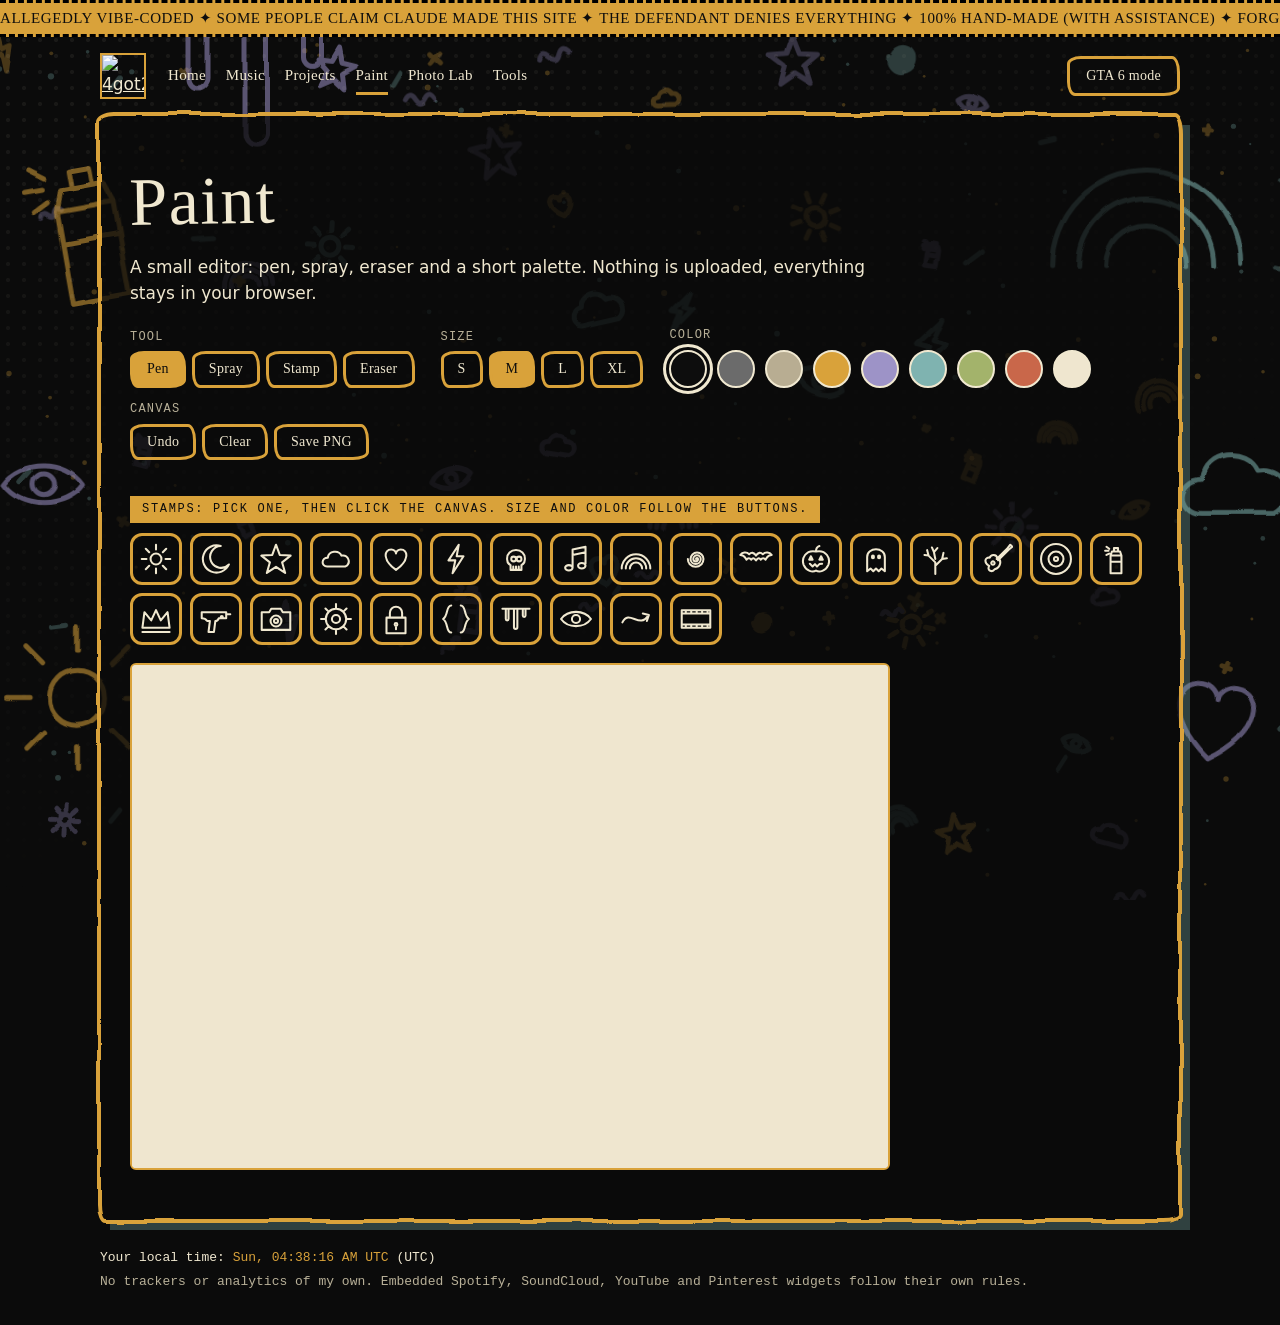
==== draw.html @ 65fba5ad "Add files via upload" ====
<!DOCTYPE html>
<html lang="en">
<head>
<meta charset="utf-8">
<meta name="viewport" content="width=device-width, initial-scale=1">
<title>Paint · 4got2name</title>
<meta name="description" content="A small paint editor in the browser.">
<link rel="icon" href="favicon.ico" sizes="any">
<link rel="icon" type="image/png" sizes="32x32" href="assets/favicon-32.png">
<link rel="apple-touch-icon" href="assets/favicon-180.png">
<link rel="preconnect" href="https://fonts.googleapis.com">
<link rel="preconnect" href="https://fonts.gstatic.com" crossorigin>
<link href="https://fonts.googleapis.com/css2?family=Patrick+Hand&family=Permanent+Marker&display=swap" rel="stylesheet">
<link rel="stylesheet" href="site.css?v=20261121">
<script src="figures.js?v=20261121"></script>
<script src="site.js?v=20261121"></script>
</head>
<body data-page="draw">
<a class="skip" href="#main">Skip to content</a>
<div class="ticker" id="ticker" aria-hidden="true"></div>
<header class="top">
  <a class="brand" href="index.html"><img src="assets/logo-main.png" alt="4got2name, home" width="46" height="46"></a>
  <nav aria-label="Pages">
    <a href="index.html">Home</a>
    <a href="music.html">Music</a>
    <a href="projects.html">Projects</a>
    <a href="draw.html" aria-current="page">Paint</a>
    <a href="lab.html">Photo Lab</a>
    <a href="tools.html">Tools</a>
  </nav>
</header>

<main id="main" class="sheet">
  <h1>Paint</h1>
  <p class="lead">A small editor: pen, spray, eraser and a short palette. Nothing is uploaded, everything stays in your browser.</p>

  <div class="tools" role="toolbar" aria-label="Drawing tools">
    <div class="tgroup">
      <span class="tlabel">Tool</span>
      <div class="seg">
        <button type="button" data-tool="pen" aria-pressed="true">Pen</button>
        <button type="button" data-tool="spray" aria-pressed="false">Spray</button>
        <button type="button" data-tool="stamp" aria-pressed="false">Stamp</button>
        <button type="button" data-tool="eraser" aria-pressed="false">Eraser</button>
      </div>
    </div>
    <div class="tgroup">
      <span class="tlabel">Size</span>
      <div class="seg sizes" role="group" aria-label="Size">
        <button type="button" data-size="2" aria-pressed="false">S</button>
        <button type="button" data-size="5" aria-pressed="true">M</button>
        <button type="button" data-size="10" aria-pressed="false">L</button>
        <button type="button" data-size="18" aria-pressed="false">XL</button>
      </div>
    </div>
    <div class="tgroup">
      <span class="tlabel">Color</span>
      <div class="palette" id="palette" role="group" aria-label="Colors"></div>
    </div>
    <div class="tgroup">
      <span class="tlabel">Canvas</span>
      <div class="seg">
        <button type="button" id="undo">Undo</button>
        <button type="button" id="clear">Clear</button>
        <button type="button" id="save">Save PNG</button>
      </div>
    </div>
  </div>
  <p class="label" style="margin-top:22px">Stamps: pick one, then click the canvas. Size and color follow the buttons.</p>
  <div class="stamps" id="stamps" role="group" aria-label="Stamps"></div>
  <canvas id="paint" width="960" height="640" role="img" aria-label="Drawing canvas" style="margin-top:18px"></canvas>

</main>

<footer class="foot">
  <p class="clock">Your local time: <time id="clock"></time> <span id="tz"></span></p>
  <p>No trackers or analytics of my own. Embedded Spotify, SoundCloud, YouTube and Pinterest widgets follow their own rules.</p>
</footer>

<script src="config.js?v=20261121"></script>
<script src="lib.js?v=20261121"></script>
<script src="draw.js?v=20261121"></script>
</body>
</html>
---- site.css ----
/* Paint theme only for now: black canvas, wobbly marker lines. Night and Core were removed on request.
   No pure white anywhere in the UI. Accent is a single muted tone that changes smoothly (@property + transition). */
@property --accent {
  syntax: "<color>";
  inherits: true;
  initial-value: #d9a23a;
}

:root {
  --bg: #0b0b0b;
  --panel: rgba(12, 12, 12, 0.74);
  --panel2: rgba(28, 28, 28, 0.8);
  --field: #151515;
  --text: #f0e8d0;
  --muted: #b8b098;
  --line: var(--accent);
  --on-accent: #0d0d0d;
  --c2: #7fb3b0;
  --c3: #9d93c7;
  --accent: #d9a23a;
  --display: "Permanent Marker", "Comic Sans MS", "Chalkboard SE", cursive;
  --body: "Trebuchet MS", "Segoe UI", system-ui, sans-serif;
  --hand: "Patrick Hand", "Comic Sans MS", "Chalkboard SE", cursive;
  --mono: ui-monospace, "Cascadia Mono", Consolas, "Courier New", monospace;
  --h1: clamp(38px, 6.4vw, 68px);
  --caps: none;
  --ls: 0.02em;
  --py: 44px;
  --px: 30px;
  transition: --accent 1.6s ease;
}


* { box-sizing: border-box; }
[hidden] { display: none !important; }

html { background: var(--bg); scroll-behavior: smooth; transition: background-color 0.6s ease; }
body {
  margin: 0;
  color: var(--text);
  font: 17px/1.55 var(--body);
  min-height: 100vh;
  transition: color 0.5s ease;
}

a { color: inherit; }
:focus-visible { outline: 3px solid var(--text); outline-offset: 2px; box-shadow: 0 0 0 6px var(--accent); }

.skip { position: absolute; left: -999px; top: 8px; z-index: 300; }
.skip:focus { left: 12px; background: var(--text); color: var(--bg); padding: 8px 12px; }

/* ---------- background doodles ---------- */
.scene { position: fixed; inset: 0; z-index: -1; pointer-events: none; overflow: hidden; }
.scene > svg { position: absolute; inset: 0; width: 100%; height: 100%; }
.s-paint * { vector-effect: non-scaling-stroke; }

/* ---------- ticker ---------- */
.ticker {
  overflow: hidden;
  background: var(--accent);
  color: var(--on-accent);
  font: 12px/1 var(--mono);
  letter-spacing: 0.12em;
  white-space: nowrap;
  transition: background-color 0.5s ease, color 0.5s ease;
}
.ticker:empty { display: none; }
.ticker .track { display: inline-flex; animation: scroll 90s linear infinite; }
.ticker span { padding: 8px 0; }
@keyframes scroll { to { transform: translateX(-50%); } }
.ticker { font-family: var(--display); font-size: 15px; letter-spacing: 0.04em; border-top: 3px dashed #000; border-bottom: 3px dashed #000; }

/* ---------- header ---------- */
.top {
  width: min(1080px, 100% - 32px);
  margin: 0 auto;
  padding: 16px 0;
  display: flex;
  flex-wrap: wrap;
  align-items: center;
  gap: 12px 22px;
}
.brand img { display: block; width: 46px; height: 46px; border: 2px solid var(--line); transition: border-color 0.5s ease; }
.top nav { display: flex; flex-wrap: wrap; gap: 4px 20px; }
.top nav a {
  font: 400 15px/1.2 var(--display);
  letter-spacing: var(--ls);
  text-transform: var(--caps);
  text-decoration: none;
  padding: 8px 0;
  border-bottom: 3px solid transparent;
  transition: border-color 0.4s ease;
}
.top nav a:hover, .top nav a[aria-current="page"] { border-bottom-color: var(--accent); }


/* ---------- panels ---------- */
.sheet {
  position: relative;
  width: min(1080px, 100% - 32px);
  margin: 0 auto;
  background: var(--panel);
  color: var(--text);
  padding: var(--py) var(--px) calc(var(--py) + 6px);
  transition: background-color 0.5s ease, border-color 0.5s ease, color 0.5s ease;
}

/* wobbly hand-drawn outline: a filtered pseudo-element, so text and form controls stay crisp */
:is(.sheet, .cards a, .cards .soon div, .tool, .tv, #gh-list li, .unset, fieldset)::before {
  content: "";
  position: absolute;
  inset: -3px;
  border: 4px solid var(--accent);
  border-radius: 18px 9px 20px 8px / 10px 20px 8px 18px;
  filter: url(#wobble);
  pointer-events: none;
}
:is(.cards a, .cards .soon div, .tool, .tv, #gh-list li, .unset, fieldset) { position: relative; border-radius: 14px; }
.cards li:nth-child(even) :is(a, div)::before, .tool:nth-of-type(even)::before { border-color: var(--c2); }
.cards li:nth-child(3n) :is(a, div)::before { border-color: var(--c3); }

.label { margin: 0; font: 12px/1.3 var(--mono); letter-spacing: 0.14em; text-transform: uppercase; color: var(--muted); }
h1 { font: 400 var(--h1)/1.1 var(--display); letter-spacing: var(--ls); text-transform: var(--caps); margin: 6px 0 14px; word-break: break-word; }
@keyframes pulse { 50% { opacity: 0.55; } }
h2 {
  font: 400 22px/1.25 var(--display);
  letter-spacing: var(--ls);
  text-transform: var(--caps);
  margin: 40px 0 16px;
  padding-bottom: 8px;
  border-bottom: 2px solid var(--line);
  transition: border-color 0.5s ease;
}
h2 { border-bottom: 4px solid var(--accent); width: fit-content; max-width: 100%; border-radius: 4px; }
.lead { max-width: 68ch; margin: 0 0 8px; }
.note { margin: 10px 0 0; min-height: 1.5em; font: 14px/1.4 var(--mono); }

/* ---------- buttons and fields ---------- */
button, .btn {
  display: inline-block;
  font: 400 14px/1.2 var(--display);
  letter-spacing: var(--ls);
  color: var(--text);
  background: transparent;
  border: 2px solid var(--line);
  border-radius: 999px;
  padding: 9px 16px;
  cursor: pointer;
  text-decoration: none;
  transition: background-color 0.3s ease, color 0.3s ease, border-color 0.5s ease;
}
button:hover, .btn:hover { background: var(--accent); color: var(--on-accent); border-color: var(--accent); }
button:active, .btn:active { transform: translateY(1px); }
button[aria-pressed="true"] { background: var(--accent); color: var(--on-accent); border-color: var(--accent); }
button:disabled { opacity: 0.4; cursor: not-allowed; background: transparent; color: var(--text); border-color: var(--line); }
:is(button, .btn) { border-width: 3px; border-radius: 14px 8px 16px 8px / 8px 16px 8px 14px; }

input, select, textarea {
  width: 100%;
  font: 15px/1.4 var(--body);
  color: var(--text);
  background: var(--field);
  border: 2px solid var(--line);
  border-radius: 8px;
  padding: 8px 10px;
  transition: background-color 0.5s ease, border-color 0.5s ease, color 0.5s ease;
}
textarea { font-family: var(--mono); font-size: 14px; min-height: 110px; resize: vertical; }
input[type="range"] { padding: 0; accent-color: var(--accent); background: transparent; border: 0; }
input[type="radio"], input[type="checkbox"] { width: auto; accent-color: var(--accent); }
input[type="file"] { padding: 8px; }
.field { display: grid; gap: 4px; margin-bottom: 14px; font: 12px/1.3 var(--mono); letter-spacing: 0.08em; text-transform: uppercase; }
.field output { font-weight: 700; }
fieldset { border: 2px solid var(--line); border-radius: 8px; margin: 0 0 14px; padding: 10px 12px; transition: border-color 0.5s ease; }
fieldset { border: 0; padding: 14px; }
legend { font: 12px/1.3 var(--mono); letter-spacing: 0.08em; text-transform: uppercase; padding: 0 6px; }
fieldset label { display: block; padding: 3px 0; cursor: pointer; }
.row { display: flex; flex-wrap: wrap; gap: 8px; align-items: center; }

.unset { margin: 0; padding: 14px; border: 2px dashed var(--line); border-radius: 8px; color: var(--muted); }
.unset { border: 0; }

/* ---------- home ---------- */
.profile { display: grid; grid-template-columns: auto 1fr; gap: 20px 40px; align-items: center; }
.avatar { position: relative; width: 200px; height: 200px; }
.avatar img { width: 100%; height: 100%; display: block; border-radius: 4px; }
.avatar::before { content: ""; position: absolute; inset: -5px; border: 4px solid var(--accent); border-radius: 14px 7px 15px 6px / 8px 15px 7px 13px; filter: url(#wobble); pointer-events: none; transition: border-color 0.5s ease; }
.bio { margin: 0 0 18px; font-size: 20px; max-width: 40ch; }
.hub { display: flex; flex-wrap: wrap; gap: 10px; }
.hub:empty { display: none; }

.cards { list-style: none; margin: 0; padding: 0; display: grid; grid-template-columns: repeat(auto-fit, minmax(190px, 1fr)); gap: 18px; }
/* Cards: the fill lives in the same filtered ::before as the wobbly outline, so on hover the fill and the border are one shape. */
.cards :is(a, .soon div) {
  position: relative;
  isolation: isolate;
  display: block;
  height: 100%;
  padding: 16px;
  background: none;
  border: 0;
  text-decoration: none;
  transition: color 0.4s ease;
}
.cards :is(a, .soon div)::before {
  z-index: -1;
  background: var(--panel2);
  transition: background-color 0.4s ease, border-color 0.5s ease;
}
.cards a:hover, .cards a:focus-visible { color: var(--on-accent); }
.cards a:hover::before, .cards a:focus-visible::before { background: var(--accent); }
.cards a:focus-visible { outline: none; }
.cards a:focus-visible::before { outline: 3px solid var(--text); outline-offset: 3px; }
.cards .soon div::before { border-style: dashed; }
.cards .soon div { color: var(--muted); }
.card-logo { display: block; width: 56px; height: 56px; margin-bottom: 8px; color: var(--accent); filter: url(#wobble-s); transition: color 0.4s ease; }
.cards a:hover .card-logo, .cards a:focus-visible .card-logo { color: var(--on-accent); }
.cards .soon .card-logo { opacity: 0.55; color: var(--muted); }
.cards .label { color: inherit; }
.cards strong { display: block; margin: 4px 0 6px; font: 400 19px/1.25 var(--display); letter-spacing: var(--ls); text-transform: var(--caps); }
.cards span { font-size: 15px; }

/* ---------- music ---------- */
.tv { position: relative; background: var(--panel2); border: 2px solid var(--line); border-radius: 12px; padding: 14px; transition: border-color 0.5s ease; }
.tv { border: 0; }
.screen { position: relative; min-height: 352px; display: grid; background: #070707; border: 2px solid #3a3a3a; border-radius: 6px; overflow: hidden; }
.player { display: grid; }
.player iframe { width: 100%; height: 352px; border: 0; display: block; }
.player .unset { align-self: center; margin: 16px; }
.screen canvas { position: absolute; inset: 0; width: 100%; height: 100%; }
.tv-ctl { display: flex; align-items: center; gap: 10px; margin-top: 14px; }
.channels { display: flex; flex-wrap: wrap; gap: 8px; flex: 1; }

/* ---------- projects ---------- */
#gh-list ul { list-style: none; padding: 0; margin: 0; display: grid; gap: 14px; }
#gh-list li { position: relative; border: 2px solid var(--line); border-radius: 10px; padding: 12px 14px; background: var(--panel2); }
#gh-list li { border: 0; }
#gh-list li a { font: 400 17px/1.3 var(--display); word-break: break-word; }
#gh-list li p { margin: 6px 0 0; }
#gh-list li small { font: 12px var(--mono); color: var(--muted); }
#yt-body iframe { width: 100%; max-width: 720px; aspect-ratio: 16 / 9; border: 2px solid var(--line); border-radius: 8px; display: block; background: #070707; }
.pin-link, #yt-body p { margin: 14px 0 0; }
.boards { display: flex; flex-wrap: wrap; gap: 8px; margin-bottom: 14px; }
#pin-embed { max-width: 100%; overflow-x: auto; padding: 12px; background: #efe6cf; color: #1a1208; border-radius: 14px; }
#pin-embed:empty { display: none; }
#pin-embed .unset { color: #4a3c22; }

/* ---------- editors ---------- */
.editor { display: grid; grid-template-columns: 280px 1fr; gap: 28px; align-items: start; margin-top: 18px; }
.stage { min-width: 0; }
.stage canvas, #paint { width: 100%; height: auto; display: block; border: 2px solid var(--line); border-radius: 6px; background: #efe6cf; touch-action: none; transition: border-color 0.5s ease; }
#paint { max-width: 760px; aspect-ratio: 3 / 2; cursor: crosshair; }
.palette { display: flex; flex-wrap: wrap; gap: 10px; margin-top: 14px; }
.palette button { width: 38px; height: 38px; padding: 0; border-radius: 50%; border: 2px solid var(--text); }
.palette button[aria-pressed="true"] { outline: 3px solid var(--text); outline-offset: 3px; }
.sizes { display: inline-flex; gap: 6px; }
.tools { display: flex; flex-wrap: wrap; gap: 14px 26px; align-items: flex-end; margin: 22px 0 14px; }
.tgroup { display: grid; gap: 6px; }
.tlabel { font: 12px/1.3 var(--mono); letter-spacing: 0.1em; text-transform: uppercase; color: var(--muted); }
.tools .seg { flex-wrap: wrap; }
.tools .palette { margin: 0; align-items: center; }
.drop-on { outline: 3px dashed var(--text); outline-offset: 6px; }

/* ---------- tools ---------- */
.tool { position: relative; background: var(--panel2); border: 2px solid var(--line); border-radius: 12px; padding: 18px; margin-bottom: 20px; }
.tool { border: 0; }
.tool h2 { margin-top: 0; }
.tool .cols { display: grid; grid-template-columns: 1fr 1fr; gap: 16px; }
pre.out { font: 13px/1.4 var(--mono); word-break: break-all; white-space: pre-wrap; margin: 0; background: var(--field); border: 2px solid var(--line); border-radius: 8px; padding: 10px; min-height: 60px; }
.err { color: #e8a18a; font-weight: 600; }

/* ---------- intro (once per session) ---------- */
.intro { position: fixed; inset: 0; z-index: 200; display: grid; place-items: center; background: var(--bg); transition: opacity 0.35s ease; }
.intro.out { opacity: 0; }
.intro-card { display: grid; gap: 14px; justify-items: center; padding: 24px 28px; background: var(--panel2); border: 2px solid var(--accent); border-radius: 10px; width: min(86vw, 340px); }
.intro-card img { width: 110px; height: 110px; border: 2px solid var(--line); }
.intro-card p { margin: 0; font: 13px var(--mono); letter-spacing: 0.1em; text-transform: uppercase; }
.intro .bar { width: 100%; height: 14px; border: 2px solid var(--line); border-radius: 8px; overflow: hidden; }
.intro .bar i { display: block; height: 100%; background: var(--accent); animation: load 1.4s ease-out forwards; }
@keyframes load { from { width: 0; } to { width: 100%; } }

/* ---------- footer ---------- */
.foot { width: min(1080px, 100% - 32px); margin: 28px auto 32px; font: 13px/1.6 var(--mono); color: var(--muted); }
.foot p { margin: 0 0 4px; }
.foot .clock { color: var(--text); }
.foot time { color: var(--accent); }

@media (max-width: 860px) {
  :root { --py: 28px; --px: 20px; }
  .profile { grid-template-columns: 1fr; }
  .avatar { width: 140px; height: 140px; }
  .editor { grid-template-columns: 1fr; }
  .tool .cols { grid-template-columns: 1fr; }
  .screen, .player iframe { min-height: 260px; height: 260px; }
}

@media (prefers-reduced-motion: reduce) {
  *, *::before, *::after { animation: none !important; transition: none !important; scroll-behavior: auto !important; }
}
/* ---------- underground-comic touches ---------- */
.scene::after {
  content: "";
  position: absolute;
  inset: 0;
  background: radial-gradient(circle at center, rgba(240, 232, 208, 0.07) 1.8px, transparent 2.4px) 0 0 / 16px 16px;
  -webkit-mask-image: linear-gradient(160deg, #000, transparent 70%);
  mask-image: linear-gradient(160deg, #000, transparent 70%);
}
.sheet { box-shadow: 10px 10px 0 color-mix(in srgb, var(--c2) 32%, transparent); }
h1 { transform: rotate(-1deg); transform-origin: left bottom; }
.profile .label, main > .label { display: inline-flex; align-items: center; width: fit-content; max-width: 100%; background: var(--accent); color: var(--on-accent); padding: 6px 12px; line-height: 1.2; }
main > p.label + h1 { margin-top: 12px; }

/* hand-written placeholder and status text */
.unset, .note, input::placeholder, textarea::placeholder, #empty { font-family: var(--hand); font-size: 20px; letter-spacing: 0.01em; }
.note { min-height: 1.6em; }
.note:empty { min-height: 0; margin: 0; }

/* social icons: plain brand-colored glyphs on a dark tile */
.social {
  display: grid;
  place-items: center;
  width: 64px;
  height: 64px;
  padding: 14px;
  background: #181818;
  border: 2px solid rgba(240, 232, 208, 0.18);
  border-radius: 16px;
  text-decoration: none;
  color: var(--text);
  font: 13px var(--display);
  transition: transform 0.2s ease, border-color 0.3s ease, box-shadow 0.3s ease;
}
.social svg { width: 100%; height: 100%; display: block; }
.social:hover, .social:focus-visible { transform: translateY(-3px); border-color: var(--brand, var(--accent)); box-shadow: 0 6px 0 color-mix(in srgb, var(--brand, var(--accent)) 45%, transparent); }

/* paint stamps */
.stamps { display: flex; flex-wrap: wrap; gap: 8px; margin-top: 10px; }
.stamps button { width: 52px; height: 52px; padding: 6px; border-radius: 12px; }
.stamps svg { width: 100%; height: 100%; fill: none; stroke: currentColor; stroke-width: 6; stroke-linecap: round; stroke-linejoin: round; }

/* ---------- tools page ---------- */
.toolnav { display: flex; flex-wrap: wrap; gap: 8px; margin: 22px 0 20px; }
.tool h3 { font: 400 18px/1.3 var(--display); margin: 22px 0 10px; }
.seg { display: inline-flex; gap: 6px; }
.seg button { padding: 7px 14px; }
.enc-bar { display: flex; flex-wrap: wrap; gap: 12px 28px; margin-bottom: 14px; }
.enc-grid { display: grid; grid-template-columns: minmax(0, 1fr) auto minmax(0, 1fr); gap: 12px; align-items: stretch; }
.pane { display: flex; flex-direction: column; min-width: 0; }
.pane-h { display: flex; justify-content: space-between; align-items: baseline; gap: 10px; font: 12px/1.3 var(--mono); letter-spacing: 0.08em; text-transform: uppercase; padding: 7px 12px; background: var(--accent); color: var(--on-accent); border-radius: 8px 8px 0 0; transition: background-color 0.5s ease, color 0.5s ease; }
.pane textarea, .pane pre.out { flex: 1; min-height: 210px; margin: 0; border-radius: 0 0 8px 8px; }
.swap { align-self: center; width: 48px; height: 48px; padding: 0; border-radius: 50%; font-size: 22px; line-height: 1; }
.qr-grid { display: grid; grid-template-columns: minmax(0, 1fr) minmax(0, 1fr); gap: 24px; align-items: start; }
.qr-box { max-width: 380px; }
.qr-box svg { display: block; width: 100%; height: auto; border-radius: 8px; }
.color-row { display: flex; gap: 12px; align-items: end; }
input[type="color"] { width: 56px; height: 56px; flex: none; padding: 3px; border-radius: 10px; cursor: pointer; }
.values { display: grid; gap: 8px; margin: 14px 0; }
.value-row { display: grid; grid-template-columns: 56px minmax(0, 1fr) auto; gap: 10px; align-items: center; }
.value-row b { font: 12px var(--mono); letter-spacing: 0.08em; }
.value-row code { font: 14px/1.4 var(--mono); word-break: break-all; }
.value-row button { padding: 5px 12px; font-size: 12px; }
.contrast-grid, .contrast-out { display: grid; grid-template-columns: 1fr 1fr; gap: 16px; align-items: start; }
.contrast-out { margin-top: 14px; }
.sample { padding: 20px; border-radius: 10px; border: 2px solid var(--line); font: 18px/1.4 var(--body); }
.ratio { margin: 0 0 8px; font: 400 44px/1.1 var(--display); }
.badges { display: flex; flex-wrap: wrap; gap: 8px; }
.badge { font: 13px/1.2 var(--mono); padding: 5px 11px; border-radius: 999px; border: 2px solid; }
.badge.pass { color: #a3b36b; }
.badge.fail { color: #e8a18a; }
.inline { display: inline-flex; gap: 8px; align-items: center; font: 13px var(--mono); }
.inline select { width: auto; padding: 5px 8px; }
.pal-img { max-width: 100%; height: auto; display: block; border: 2px solid var(--line); border-radius: 8px; }
.swatches { display: grid; grid-template-columns: repeat(auto-fit, minmax(120px, 1fr)); gap: 10px; margin-top: 16px; }
.swatches:empty { display: none; }
.swatch { display: grid; align-content: end; justify-items: start; gap: 2px; height: 100px; padding: 10px; border: 2px solid rgba(240, 232, 208, 0.35); border-radius: 12px; font: 13px var(--mono); text-align: left; }
button.swatch:hover { outline: 3px solid var(--text); outline-offset: 2px; }

@media (max-width: 860px) {
  .enc-grid, .qr-grid, .contrast-grid, .contrast-out { grid-template-columns: 1fr; }
  .swap { justify-self: center; transform: rotate(90deg); }
}

/* ---------- fonts ---------- */
/* Pricedown Black (Typodermic Fonts), the typeface of the GTA wordmark, supplied by the site owner and used unmodified. */
@font-face { font-family: "Pricedown"; src: url("fonts/Pricedown_Bl.otf") format("opentype"); font-weight: 400; font-style: normal; font-display: swap; }

/* ---------- theme switch ---------- */
.themebtn { margin-left: auto; }
.gta-scene { display: none; }

/* ---------- GTA 6 mode: sunset, palms, white frames, no color changes ---------- */
html[data-theme="gta"] {
  --bg: #14052b;
  --panel: rgba(22, 6, 44, 0.7);
  --panel2: rgba(255, 255, 255, 0.07);
  --field: rgba(12, 2, 26, 0.85);
  --text: #ffffff;
  --muted: #eadcff;
  --accent: #ffffff;
  --on-accent: #1a0633;
  --c2: #ffffff;
  --c3: #ffffff;
  --display: "Pricedown", Impact, "Arial Black", sans-serif;
  --caps: uppercase;
  --ls: 0.01em;
}
html[data-theme="gta"] .scene { display: none; }
/* the sky lives in the fixed layer, not in the html background: `background-attachment: fixed` is unreliable on iOS */
html[data-theme="gta"] .gta-scene { display: block; position: fixed; inset: 0; z-index: -1; pointer-events: none; overflow: hidden; background: linear-gradient(180deg, #12042b 0%, #3a0a63 30%, #9a1d8f 52%, #ff4f8b 70%, #ff9a52 86%, #ffd07a 100%); }
html[data-theme="gta"] .gta-scene > svg { position: absolute; inset: 0; width: 100%; height: 100%; }
html[data-theme="gta"] :is(.sheet, .cards a, .cards .soon div, .tool, .tv, #gh-list li, .unset, fieldset)::before { filter: none; inset: 0; border: 3px solid #fff; border-radius: 4px; }
html[data-theme="gta"] .cards .soon div::before { border-style: dashed; }
html[data-theme="gta"] .sheet { box-shadow: 8px 8px 0 rgba(255, 255, 255, 0.16); }
html[data-theme="gta"] :is(button, .btn) { border-radius: 6px; }
html[data-theme="gta"] h1 { transform: none; text-shadow: 3px 3px 0 rgba(0, 0, 0, 0.45); }
html[data-theme="gta"] h2 { border-radius: 0; }
html[data-theme="gta"] .ticker { border-top: 0; border-bottom: 3px solid #fff; }
html[data-theme="gta"] .card-logo { filter: none; }
html[data-theme="gta"] .social { background: rgba(255, 255, 255, 0.08); border-color: #fff; }
html[data-theme="gta"] .social path { fill: #fff; transition: fill 0.2s ease; }
html[data-theme="gta"] .social:hover path, html[data-theme="gta"] .social:focus-visible path { fill: var(--brand); }
html[data-theme="gta"] .social:hover, html[data-theme="gta"] .social:focus-visible { border-color: #fff; box-shadow: 0 6px 0 rgba(255, 255, 255, 0.3); }
html[data-theme="gta"] #yt-body iframe { border-color: #fff; }
html[data-theme="gta"] .avatar::before { inset: -3px; border: 3px solid #fff; border-radius: 0; filter: none; }
html[data-theme="gta"] .avatar img { border-radius: 0; }

/* ---------- photo lab controls ---------- */
input[type="file"] { padding: 6px; font: 13px/1.3 var(--mono); color: var(--muted); cursor: pointer; }
input[type="file"]::file-selector-button { margin-right: 10px; font: 12px/1 var(--mono); letter-spacing: 0.08em; text-transform: uppercase; color: var(--text); background: transparent; border: 2px solid var(--line); border-radius: 8px; padding: 7px 11px; cursor: pointer; transition: background-color 0.3s ease, color 0.3s ease; }
input[type="file"]::file-selector-button:hover { background: var(--accent); color: var(--on-accent); }
#modes { border: 0; padding: 0; margin: 0 0 14px; min-width: 0; }
#modes::before { display: none; }
#modes legend { padding: 0; margin: 0 0 6px; }
.chips { display: flex; flex-wrap: wrap; gap: 8px; }
.chips label { position: relative; display: inline-block; padding: 7px 12px; font: 400 15px/1.2 var(--hand); border: 2px solid var(--line); border-radius: 10px; cursor: pointer; transition: background-color 0.3s ease, color 0.3s ease; }
.chips input { position: absolute; opacity: 0; width: 1px; height: 1px; margin: 0; pointer-events: none; }
.chips label:has(input:checked) { background: var(--accent); color: var(--on-accent); }
.chips label:has(input:focus-visible) { outline: 3px solid var(--text); outline-offset: 2px; }
.chips label:hover { background: color-mix(in srgb, var(--accent) 30%, transparent); }
.chips label:has(input:checked):hover { background: var(--accent); }

/* ---------- own tracks (music page) ---------- */
.own { display: grid; gap: 14px; margin-top: 12px; }
.track iframe { width: 100%; height: 166px; border: 2px solid var(--line); border-radius: 8px; display: block; background: #070707; }
html[data-theme="gta"] #pin-embed { background: #fff; color: #1a0633; border-radius: 0; }
html[data-theme="gta"] #pin-embed .unset { color: #1a0633; }

/* GTA mode: neon glow on hover/focus, larger type (Pricedown has a small x-height), decorative double line under the ticker */
html[data-theme="gta"] :is(button, .btn) { font-size: 18px; letter-spacing: 0.02em; }
html[data-theme="gta"] .top nav a { font-size: 20px; }
html[data-theme="gta"] h2 { font-size: 28px; }
html[data-theme="gta"] .cards strong { font-size: 24px; }
html[data-theme="gta"] .ticker { font-size: 19px; border: 0; margin-bottom: 9px; box-shadow: 0 5px 0 #14052b, 0 8px 0 #fff; }
html[data-theme="gta"] .label, html[data-theme="gta"] .tlabel { font-size: 13px; }
html[data-theme="gta"] :is(button, .btn, .social):is(:hover, :focus-visible) { box-shadow: 0 0 10px #fff, 0 0 26px rgba(255, 255, 255, 0.55); }
html[data-theme="gta"] .social:is(:hover, :focus-visible) { box-shadow: 0 0 12px #fff, 0 0 30px rgba(255, 255, 255, 0.6); }
html[data-theme="gta"] .cards a:is(:hover, :focus-visible)::before { box-shadow: 0 0 14px #fff, 0 0 34px rgba(255, 255, 255, 0.6); }
html[data-theme="gta"] .brand img:hover { box-shadow: 0 0 12px #fff, 0 0 28px rgba(255, 255, 255, 0.55); }
html[data-theme="gta"] .top nav a:is(:hover, :focus-visible) { text-shadow: 0 0 10px #fff, 0 0 22px rgba(255, 255, 255, 0.7); }
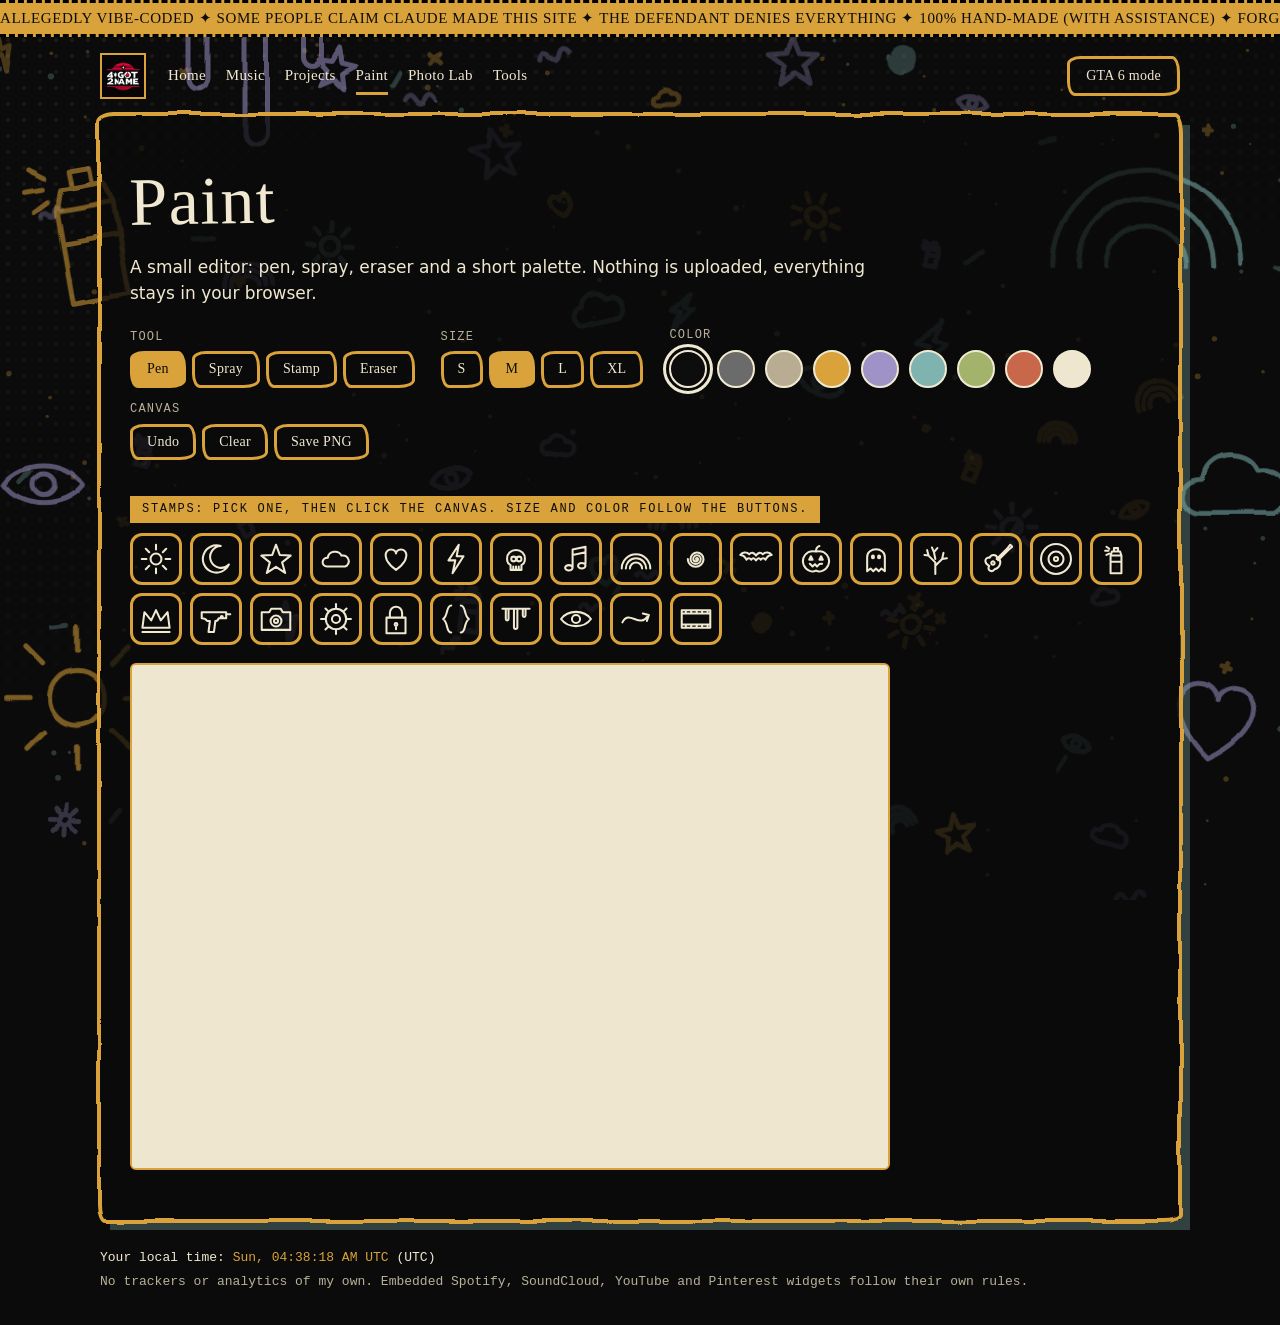
==== commit db6ba334: "Add files via upload" ====
--- a/draw.html
+++ b/draw.html
@@ -11,9 +11,9 @@
 <link rel="preconnect" href="https://fonts.googleapis.com">
 <link rel="preconnect" href="https://fonts.gstatic.com" crossorigin>
 <link href="https://fonts.googleapis.com/css2?family=Patrick+Hand&family=Permanent+Marker&display=swap" rel="stylesheet">
-<link rel="stylesheet" href="site.css?v=20261121">
-<script src="figures.js?v=20261121"></script>
-<script src="site.js?v=20261121"></script>
+<link rel="stylesheet" href="site.css?v=20261121b">
+<script src="figures.js?v=20261121b"></script>
+<script src="site.js?v=20261121b"></script>
 </head>
 <body data-page="draw">
 <a class="skip" href="#main">Skip to content</a>
@@ -77,8 +77,8 @@
   <p>No trackers or analytics of my own. Embedded Spotify, SoundCloud, YouTube and Pinterest widgets follow their own rules.</p>
 </footer>
 
-<script src="config.js?v=20261121"></script>
-<script src="lib.js?v=20261121"></script>
-<script src="draw.js?v=20261121"></script>
+<script src="config.js?v=20261121b"></script>
+<script src="lib.js?v=20261121b"></script>
+<script src="draw.js?v=20261121b"></script>
 </body>
 </html>
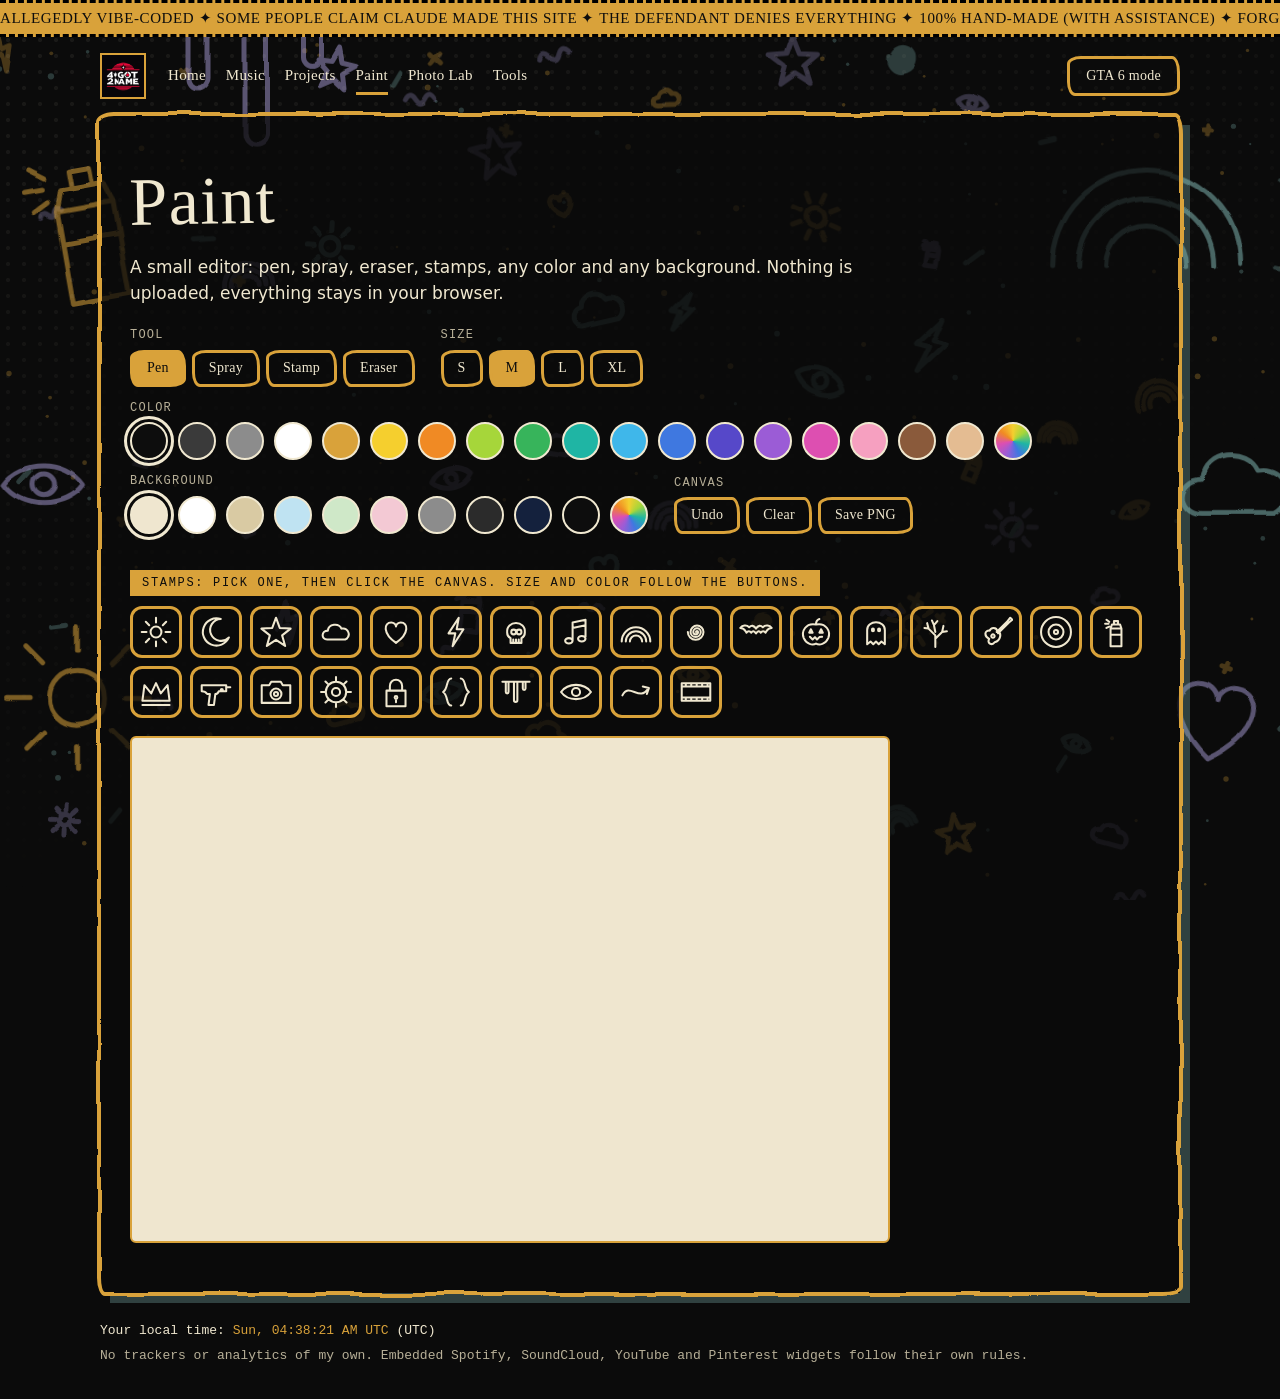
==== commit e2d2f791: "Add files via upload" ====
--- a/draw.html
+++ b/draw.html
@@ -11,9 +11,9 @@
 <link rel="preconnect" href="https://fonts.googleapis.com">
 <link rel="preconnect" href="https://fonts.gstatic.com" crossorigin>
 <link href="https://fonts.googleapis.com/css2?family=Patrick+Hand&family=Permanent+Marker&display=swap" rel="stylesheet">
-<link rel="stylesheet" href="site.css?v=20261121b">
-<script src="figures.js?v=20261121b"></script>
-<script src="site.js?v=20261121b"></script>
+<link rel="stylesheet" href="site.css?v=20261121d">
+<script src="figures.js?v=20261121d"></script>
+<script src="site.js?v=20261121d"></script>
 </head>
 <body data-page="draw">
 <a class="skip" href="#main">Skip to content</a>
@@ -32,7 +32,7 @@
 
 <main id="main" class="sheet">
   <h1>Paint</h1>
-  <p class="lead">A small editor: pen, spray, eraser and a short palette. Nothing is uploaded, everything stays in your browser.</p>
+  <p class="lead">A small editor: pen, spray, eraser, stamps, any color and any background. Nothing is uploaded, everything stays in your browser.</p>
 
   <div class="tools" role="toolbar" aria-label="Drawing tools">
     <div class="tgroup">
@@ -58,6 +58,10 @@
       <div class="palette" id="palette" role="group" aria-label="Colors"></div>
     </div>
     <div class="tgroup">
+      <span class="tlabel">Background</span>
+      <div class="palette" id="bgpalette" role="group" aria-label="Background colors"></div>
+    </div>
+    <div class="tgroup">
       <span class="tlabel">Canvas</span>
       <div class="seg">
         <button type="button" id="undo">Undo</button>
@@ -77,8 +81,8 @@
   <p>No trackers or analytics of my own. Embedded Spotify, SoundCloud, YouTube and Pinterest widgets follow their own rules.</p>
 </footer>
 
-<script src="config.js?v=20261121b"></script>
-<script src="lib.js?v=20261121b"></script>
-<script src="draw.js?v=20261121b"></script>
+<script src="config.js?v=20261121d"></script>
+<script src="lib.js?v=20261121d"></script>
+<script src="draw.js?v=20261121d"></script>
 </body>
 </html>
--- a/site.css
+++ b/site.css
@@ -27,7 +27,7 @@
   --ls: 0.02em;
   --py: 44px;
   --px: 30px;
-  transition: --accent 1.6s ease;
+  transition: --accent 1.2s ease;
 }
 
 
@@ -62,7 +62,6 @@
   font: 12px/1 var(--mono);
   letter-spacing: 0.12em;
   white-space: nowrap;
-  transition: background-color 0.5s ease, color 0.5s ease;
 }
 .ticker:empty { display: none; }
 .ticker .track { display: inline-flex; animation: scroll 90s linear infinite; }
@@ -80,7 +79,7 @@
   align-items: center;
   gap: 12px 22px;
 }
-.brand img { display: block; width: 46px; height: 46px; border: 2px solid var(--line); transition: border-color 0.5s ease; }
+.brand img { display: block; width: 46px; height: 46px; border: 2px solid var(--line); }
 .top nav { display: flex; flex-wrap: wrap; gap: 4px 20px; }
 .top nav a {
   font: 400 15px/1.2 var(--display);
@@ -89,7 +88,6 @@
   text-decoration: none;
   padding: 8px 0;
   border-bottom: 3px solid transparent;
-  transition: border-color 0.4s ease;
 }
 .top nav a:hover, .top nav a[aria-current="page"] { border-bottom-color: var(--accent); }
 
@@ -102,7 +100,7 @@
   background: var(--panel);
   color: var(--text);
   padding: var(--py) var(--px) calc(var(--py) + 6px);
-  transition: background-color 0.5s ease, border-color 0.5s ease, color 0.5s ease;
+  transition: background-color 0.5s ease, color 0.5s ease;
 }
 
 /* wobbly hand-drawn outline: a filtered pseudo-element, so text and form controls stay crisp */
@@ -129,7 +127,6 @@
   margin: 40px 0 16px;
   padding-bottom: 8px;
   border-bottom: 2px solid var(--line);
-  transition: border-color 0.5s ease;
 }
 h2 { border-bottom: 4px solid var(--accent); width: fit-content; max-width: 100%; border-radius: 4px; }
 .lead { max-width: 68ch; margin: 0 0 8px; }
@@ -147,11 +144,11 @@
   padding: 9px 16px;
   cursor: pointer;
   text-decoration: none;
-  transition: background-color 0.3s ease, color 0.3s ease, border-color 0.5s ease;
+  transition: background-color 0.3s ease, color 0.3s ease;
 }
 button:hover, .btn:hover { background: var(--accent); color: var(--on-accent); border-color: var(--accent); }
 button:active, .btn:active { transform: translateY(1px); }
-button[aria-pressed="true"] { background: var(--accent); color: var(--on-accent); border-color: var(--accent); }
+button[aria-pressed="true"] { background: var(--accent); color: var(--on-accent); border-color: var(--accent);  transition: none; }
 button:disabled { opacity: 0.4; cursor: not-allowed; background: transparent; color: var(--text); border-color: var(--line); }
 :is(button, .btn) { border-width: 3px; border-radius: 14px 8px 16px 8px / 8px 16px 8px 14px; }
 
@@ -163,7 +160,7 @@
   border: 2px solid var(--line);
   border-radius: 8px;
   padding: 8px 10px;
-  transition: background-color 0.5s ease, border-color 0.5s ease, color 0.5s ease;
+  transition: background-color 0.5s ease, color 0.5s ease;
 }
 textarea { font-family: var(--mono); font-size: 14px; min-height: 110px; resize: vertical; }
 input[type="range"] { padding: 0; accent-color: var(--accent); background: transparent; border: 0; }
@@ -171,9 +168,9 @@
 input[type="file"] { padding: 8px; }
 .field { display: grid; gap: 4px; margin-bottom: 14px; font: 12px/1.3 var(--mono); letter-spacing: 0.08em; text-transform: uppercase; }
 .field output { font-weight: 700; }
-fieldset { border: 2px solid var(--line); border-radius: 8px; margin: 0 0 14px; padding: 10px 12px; transition: border-color 0.5s ease; }
+fieldset { border: 2px solid var(--line); border-radius: 8px; margin: 0 0 14px; padding: 10px 12px; }
 fieldset { border: 0; padding: 14px; }
-legend { font: 12px/1.3 var(--mono); letter-spacing: 0.08em; text-transform: uppercase; padding: 0 6px; }
+legend { font: 12px/1.3 var(--mono); letter-spacing: 0.08em; text-transform: uppercase; padding: 0; margin-left: -14px; }
 fieldset label { display: block; padding: 3px 0; cursor: pointer; }
 .row { display: flex; flex-wrap: wrap; gap: 8px; align-items: center; }
 
@@ -184,7 +181,7 @@
 .profile { display: grid; grid-template-columns: auto 1fr; gap: 20px 40px; align-items: center; }
 .avatar { position: relative; width: 200px; height: 200px; }
 .avatar img { width: 100%; height: 100%; display: block; border-radius: 4px; }
-.avatar::before { content: ""; position: absolute; inset: -5px; border: 4px solid var(--accent); border-radius: 14px 7px 15px 6px / 8px 15px 7px 13px; filter: url(#wobble); pointer-events: none; transition: border-color 0.5s ease; }
+.avatar::before { content: ""; position: absolute; inset: -5px; border: 4px solid var(--accent); border-radius: 14px 7px 15px 6px / 8px 15px 7px 13px; filter: url(#wobble); pointer-events: none; }
 .bio { margin: 0 0 18px; font-size: 20px; max-width: 40ch; }
 .hub { display: flex; flex-wrap: wrap; gap: 10px; }
 .hub:empty { display: none; }
@@ -200,12 +197,12 @@
   background: none;
   border: 0;
   text-decoration: none;
-  transition: color 0.4s ease;
+  transition: color 0.2s ease;
 }
 .cards :is(a, .soon div)::before {
   z-index: -1;
   background: var(--panel2);
-  transition: background-color 0.4s ease, border-color 0.5s ease;
+  transition: background-color 0.2s ease;
 }
 .cards a:hover, .cards a:focus-visible { color: var(--on-accent); }
 .cards a:hover::before, .cards a:focus-visible::before { background: var(--accent); }
@@ -213,7 +210,7 @@
 .cards a:focus-visible::before { outline: 3px solid var(--text); outline-offset: 3px; }
 .cards .soon div::before { border-style: dashed; }
 .cards .soon div { color: var(--muted); }
-.card-logo { display: block; width: 56px; height: 56px; margin-bottom: 8px; color: var(--accent); filter: url(#wobble-s); transition: color 0.4s ease; }
+.card-logo { display: block; width: 56px; height: 56px; margin-bottom: 8px; color: var(--accent); filter: url(#wobble-s); }
 .cards a:hover .card-logo, .cards a:focus-visible .card-logo { color: var(--on-accent); }
 .cards .soon .card-logo { opacity: 0.55; color: var(--muted); }
 .cards .label { color: inherit; }
@@ -221,7 +218,7 @@
 .cards span { font-size: 15px; }
 
 /* ---------- music ---------- */
-.tv { position: relative; background: var(--panel2); border: 2px solid var(--line); border-radius: 12px; padding: 14px; transition: border-color 0.5s ease; }
+.tv { position: relative; background: var(--panel2); border: 2px solid var(--line); border-radius: 12px; padding: 14px; }
 .tv { border: 0; }
 .screen { position: relative; min-height: 352px; display: grid; background: #070707; border: 2px solid #3a3a3a; border-radius: 6px; overflow: hidden; }
 .player { display: grid; }
@@ -248,11 +245,14 @@
 /* ---------- editors ---------- */
 .editor { display: grid; grid-template-columns: 280px 1fr; gap: 28px; align-items: start; margin-top: 18px; }
 .stage { min-width: 0; }
-.stage canvas, #paint { width: 100%; height: auto; display: block; border: 2px solid var(--line); border-radius: 6px; background: #efe6cf; touch-action: none; transition: border-color 0.5s ease; }
+.stage canvas, #paint { width: 100%; height: auto; display: block; border: 2px solid var(--line); border-radius: 6px; background: #efe6cf; touch-action: none; }
 #paint { max-width: 760px; aspect-ratio: 3 / 2; cursor: crosshair; }
 .palette { display: flex; flex-wrap: wrap; gap: 10px; margin-top: 14px; }
 .palette button { width: 38px; height: 38px; padding: 0; border-radius: 50%; border: 2px solid var(--text); }
-.palette button[aria-pressed="true"] { outline: 3px solid var(--text); outline-offset: 3px; }
+.palette button[aria-pressed="true"], .palette .custom.on { outline: 3px solid var(--text); outline-offset: 3px; }
+.palette .custom { position: relative; width: 38px; height: 38px; border-radius: 50%; border: 2px solid var(--text); cursor: pointer; overflow: hidden; background: conic-gradient(#f5cf2e, #a6d63a, #1fb5a4, #3f78e0, #9b5cd6, #dd4fb1, #f08a24, #f5cf2e); }
+.palette .custom input { position: absolute; inset: 0; width: 100%; height: 100%; opacity: 0; cursor: pointer; border: 0; padding: 0; }
+.palette .custom:focus-within { outline: 3px solid var(--text); outline-offset: 3px; }
 .sizes { display: inline-flex; gap: 6px; }
 .tools { display: flex; flex-wrap: wrap; gap: 14px 26px; align-items: flex-end; margin: 22px 0 14px; }
 .tgroup { display: grid; gap: 6px; }
@@ -265,6 +265,7 @@
 .tool { position: relative; background: var(--panel2); border: 2px solid var(--line); border-radius: 12px; padding: 18px; margin-bottom: 20px; }
 .tool { border: 0; }
 .tool h2 { margin-top: 0; }
+.tool[data-pane] { margin-bottom: 0; } /* one pane is visible at a time, so no gap under it */
 .tool .cols { display: grid; grid-template-columns: 1fr 1fr; gap: 16px; }
 pre.out { font: 13px/1.4 var(--mono); word-break: break-all; white-space: pre-wrap; margin: 0; background: var(--field); border: 2px solid var(--line); border-radius: 8px; padding: 10px; min-height: 60px; }
 .err { color: #e8a18a; font-weight: 600; }
@@ -291,7 +292,14 @@
   .avatar { width: 140px; height: 140px; }
   .editor { grid-template-columns: 1fr; }
   .tool .cols { grid-template-columns: 1fr; }
-  .screen, .player iframe { min-height: 260px; height: 260px; }
+}
+
+/* phones: arrows share one row, channels sit under them in two columns (nothing can poke out of the frame) */
+@media (max-width: 640px) {
+  .tv-ctl { flex-wrap: wrap; }
+  #ch-prev, #ch-next { order: 1; flex: 1 1 0; min-width: 0; }
+  .channels { order: 2; flex: 1 1 100%; display: grid; grid-template-columns: 1fr 1fr; }
+  .channels button { min-width: 0; width: 100%; overflow-wrap: anywhere; }
 }
 
 @media (prefers-reduced-motion: reduce) {
@@ -329,7 +337,7 @@
   text-decoration: none;
   color: var(--text);
   font: 13px var(--display);
-  transition: transform 0.2s ease, border-color 0.3s ease, box-shadow 0.3s ease;
+  transition: transform 0.2s ease, box-shadow 0.3s ease;
 }
 .social svg { width: 100%; height: 100%; display: block; }
 .social:hover, .social:focus-visible { transform: translateY(-3px); border-color: var(--brand, var(--accent)); box-shadow: 0 6px 0 color-mix(in srgb, var(--brand, var(--accent)) 45%, transparent); }
@@ -347,7 +355,7 @@
 .enc-bar { display: flex; flex-wrap: wrap; gap: 12px 28px; margin-bottom: 14px; }
 .enc-grid { display: grid; grid-template-columns: minmax(0, 1fr) auto minmax(0, 1fr); gap: 12px; align-items: stretch; }
 .pane { display: flex; flex-direction: column; min-width: 0; }
-.pane-h { display: flex; justify-content: space-between; align-items: baseline; gap: 10px; font: 12px/1.3 var(--mono); letter-spacing: 0.08em; text-transform: uppercase; padding: 7px 12px; background: var(--accent); color: var(--on-accent); border-radius: 8px 8px 0 0; transition: background-color 0.5s ease, color 0.5s ease; }
+.pane-h { display: flex; justify-content: space-between; align-items: baseline; gap: 10px; font: 12px/1.3 var(--mono); letter-spacing: 0.08em; text-transform: uppercase; padding: 7px 12px; background: var(--accent); color: var(--on-accent); border-radius: 8px 8px 0 0; }
 .pane textarea, .pane pre.out { flex: 1; min-height: 210px; margin: 0; border-radius: 0 0 8px 8px; }
 .swap { align-self: center; width: 48px; height: 48px; padding: 0; border-radius: 50%; font-size: 22px; line-height: 1; }
 .qr-grid { display: grid; grid-template-columns: minmax(0, 1fr) minmax(0, 1fr); gap: 24px; align-items: start; }
@@ -431,11 +439,11 @@
 input[type="file"]::file-selector-button:hover { background: var(--accent); color: var(--on-accent); }
 #modes { border: 0; padding: 0; margin: 0 0 14px; min-width: 0; }
 #modes::before { display: none; }
-#modes legend { padding: 0; margin: 0 0 6px; }
+#modes legend { padding: 0; margin: 0 0 6px -14px; }
 .chips { display: flex; flex-wrap: wrap; gap: 8px; }
 .chips label { position: relative; display: inline-block; padding: 7px 12px; font: 400 15px/1.2 var(--hand); border: 2px solid var(--line); border-radius: 10px; cursor: pointer; transition: background-color 0.3s ease, color 0.3s ease; }
 .chips input { position: absolute; opacity: 0; width: 1px; height: 1px; margin: 0; pointer-events: none; }
-.chips label:has(input:checked) { background: var(--accent); color: var(--on-accent); }
+.chips label:has(input:checked) { background: var(--accent); color: var(--on-accent);  transition: none; }
 .chips label:has(input:focus-visible) { outline: 3px solid var(--text); outline-offset: 2px; }
 .chips label:hover { background: color-mix(in srgb, var(--accent) 30%, transparent); }
 .chips label:has(input:checked):hover { background: var(--accent); }
@@ -458,3 +466,8 @@
 html[data-theme="gta"] .cards a:is(:hover, :focus-visible)::before { box-shadow: 0 0 14px #fff, 0 0 34px rgba(255, 255, 255, 0.6); }
 html[data-theme="gta"] .brand img:hover { box-shadow: 0 0 12px #fff, 0 0 28px rgba(255, 255, 255, 0.55); }
 html[data-theme="gta"] .top nav a:is(:hover, :focus-visible) { text-shadow: 0 0 10px #fff, 0 0 22px rgba(255, 255, 255, 0.7); }
+
+/* phones: the offset block shadow would show as a loose strip along the frame edge */
+@media (max-width: 860px) {
+  .sheet, html[data-theme="gta"] .sheet { box-shadow: none; }
+}
